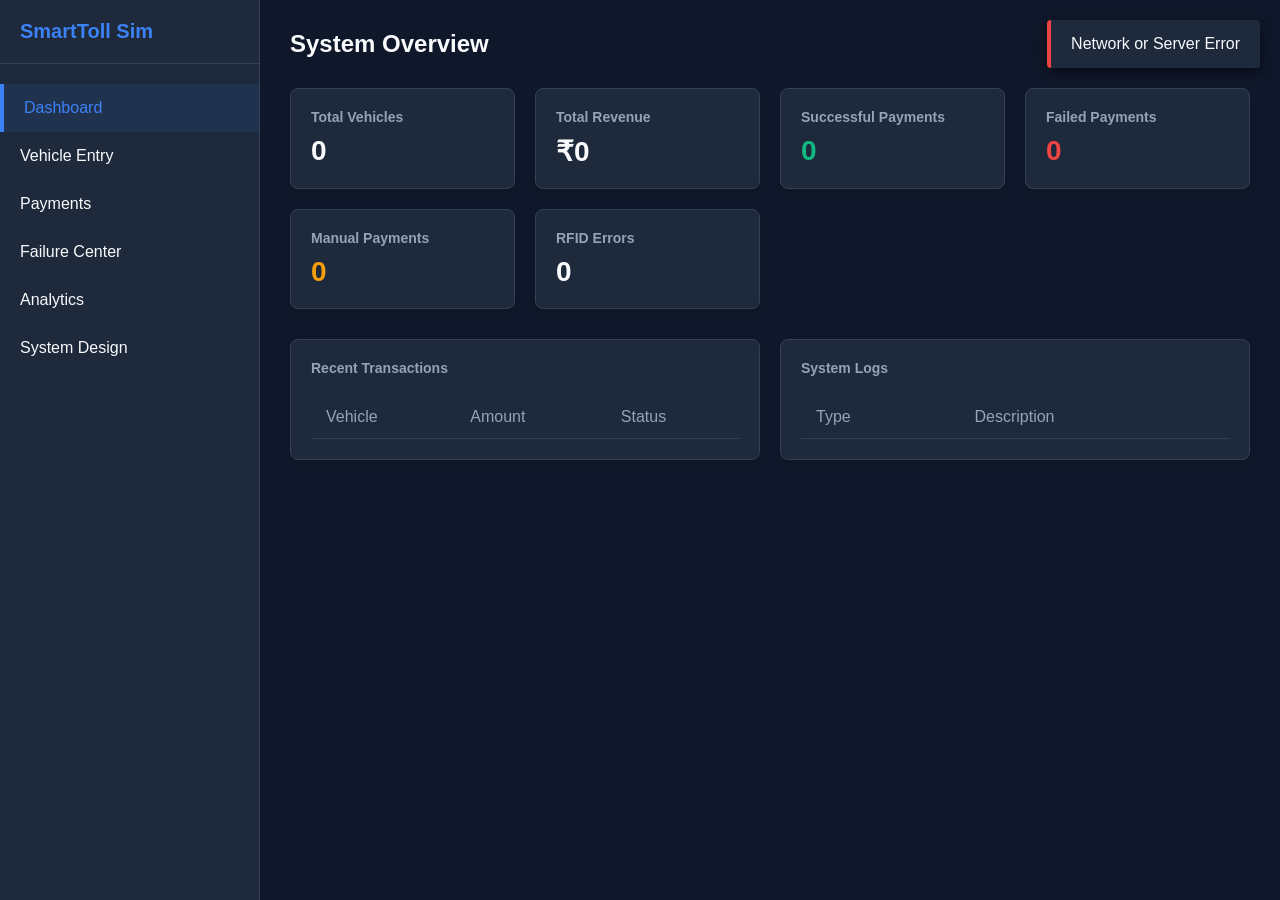
==== frontend/dashboard.html @ 0470155e "first commit" ====
<!DOCTYPE html>
<html lang="en">
<head>
    <meta charset="UTF-8">
    <meta name="viewport" content="width=device-width, initial-scale=1.0">
    <title>Dashboard - Smart Toll Simulator</title>
    <link rel="stylesheet" href="css/style.css">
</head>
<body>
    <div class="sidebar">
        <div class="logo">SmartToll Sim</div>
        <ul class="nav-links">
            <li><a href="dashboard.html" class="active">Dashboard</a></li>
            <li><a href="vehicle.html">Vehicle Entry</a></li>
            <li><a href="payment.html">Payments</a></li>
            <li><a href="failure.html">Failure Center</a></li>
            <li><a href="analytics.html">Analytics</a></li>
            <li><a href="system-design.html">System Design</a></li>
        </ul>
    </div>

    <div class="main-content">
        <header>
            <h1>System Overview</h1>
            <div id="system-status" class="badge badge-success">System Online</div>
        </header>

        <div class="dashboard-cards" id="dashboard-stats">
            <!-- Populated by JS -->
            <div class="card"><h3>Loading...</h3><div class="value">-</div></div>
        </div>

        <div class="split-layout">
            <div class="card">
                <h3>Recent Transactions</h3>
                <table id="recent-transactions">
                    <thead>
                        <tr>
                            <th>Vehicle</th>
                            <th>Amount</th>
                            <th>Status</th>
                        </tr>
                    </thead>
                    <tbody>
                        <!-- Populated by JS -->
                    </tbody>
                </table>
            </div>

            <div class="card">
                <h3>System Logs</h3>
                <table id="recent-logs">
                    <thead>
                        <tr>
                            <th>Type</th>
                            <th>Description</th>
                        </tr>
                    </thead>
                    <tbody>
                        <!-- Populated by JS -->
                    </tbody>
                </table>
            </div>
        </div>
    </div>
    <div id="notification-container"></div>
    <script src="js/app.js"></script>
    <script src="js/dashboard.js"></script>
</body>
</html>
---- frontend/css/style.css ----
:root {
    --bg-color: #0f172a;
    --sidebar-bg: #1e293b;
    --card-bg: #1e293b;
    --text-color: #f8fafc;
    --text-muted: #94a3b8;
    --primary: #3b82f6;
    --primary-hover: #2563eb;
    --success: #10b981;
    --danger: #ef4444;
    --warning: #f59e0b;
    --border-color: #334155;
}

* {
    margin: 0;
    padding: 0;
    box-sizing: border-box;
    font-family: 'Inter', 'Segoe UI', sans-serif;
}

body {
    background-color: var(--bg-color);
    color: var(--text-color);
    display: flex;
    min-height: 100vh;
}

/* Sidebar styling */
.sidebar {
    width: 260px;
    background-color: var(--sidebar-bg);
    padding: 20px 0;
    border-right: 1px solid var(--border-color);
    display: flex;
    flex-direction: column;
}

.logo {
    padding: 0 20px 20px;
    font-size: 20px;
    font-weight: bold;
    color: var(--primary);
    border-bottom: 1px solid var(--border-color);
    margin-bottom: 20px;
}

.nav-links {
    list-style: none;
}

.nav-links li a {
    display: block;
    padding: 15px 20px;
    color: var(--text-color);
    text-decoration: none;
    transition: 0.3s;
}

.nav-links li a:hover, .nav-links li a.active {
    background-color: rgba(59, 130, 246, 0.1);
    color: var(--primary);
    border-left: 4px solid var(--primary);
}

/* Main Content */
.main-content {
    flex: 1;
    padding: 30px;
    overflow-y: auto;
}

header {
    display: flex;
    justify-content: space-between;
    align-items: center;
    margin-bottom: 30px;
}

h1 {
    font-size: 24px;
    font-weight: 600;
}

/* Dashboard Cards */
.dashboard-cards {
    display: grid;
    grid-template-columns: repeat(auto-fit, minmax(200px, 1fr));
    gap: 20px;
    margin-bottom: 30px;
}

.card {
    background-color: var(--card-bg);
    padding: 20px;
    border-radius: 8px;
    border: 1px solid var(--border-color);
    box-shadow: 0 4px 6px -1px rgba(0, 0, 0, 0.1);
}

.card h3 {
    font-size: 14px;
    color: var(--text-muted);
    margin-bottom: 10px;
}

.card .value {
    font-size: 28px;
    font-weight: bold;
}

/* Forms and Buttons */
.form-group {
    margin-bottom: 15px;
}

.form-group label {
    display: block;
    margin-bottom: 5px;
    color: var(--text-muted);
}

.form-group input, .form-group select {
    width: 100%;
    padding: 10px;
    border-radius: 4px;
    border: 1px solid var(--border-color);
    background-color: var(--bg-color);
    color: var(--text-color);
}

.btn {
    padding: 10px 20px;
    border: none;
    border-radius: 4px;
    cursor: pointer;
    font-weight: 500;
    transition: 0.3s;
}

.btn-primary {
    background-color: var(--primary);
    color: white;
}

.btn-primary:hover {
    background-color: var(--primary-hover);
}

.btn-danger {
    background-color: var(--danger);
    color: white;
}

.btn-warning {
    background-color: var(--warning);
    color: white;
}

/* Tables */
table {
    width: 100%;
    border-collapse: collapse;
    margin-top: 20px;
}

th, td {
    padding: 12px 15px;
    text-align: left;
    border-bottom: 1px solid var(--border-color);
}

th {
    color: var(--text-muted);
    font-weight: 500;
}

.badge {
    padding: 4px 8px;
    border-radius: 12px;
    font-size: 12px;
    font-weight: bold;
}

.badge-success { background: rgba(16, 185, 129, 0.2); color: var(--success); }
.badge-danger { background: rgba(239, 68, 68, 0.2); color: var(--danger); }
.badge-warning { background: rgba(245, 158, 11, 0.2); color: var(--warning); }

/* Notifications */
#notification-container {
    position: fixed;
    top: 20px;
    right: 20px;
    z-index: 9999;
}

.notification {
    background-color: var(--card-bg);
    border-left: 4px solid var(--primary);
    padding: 15px 20px;
    margin-bottom: 10px;
    border-radius: 4px;
    box-shadow: 0 4px 12px rgba(0,0,0,0.5);
    animation: slideIn 0.3s ease-out;
    color: var(--text-color);
}

.notification.success { border-color: var(--success); }
.notification.error { border-color: var(--danger); }

@keyframes slideIn {
    from { transform: translateX(100%); opacity: 0; }
    to { transform: translateX(0); opacity: 1; }
}

/* Two column layout for pages */
.split-layout {
    display: grid;
    grid-template-columns: 1fr 1fr;
    gap: 20px;
}
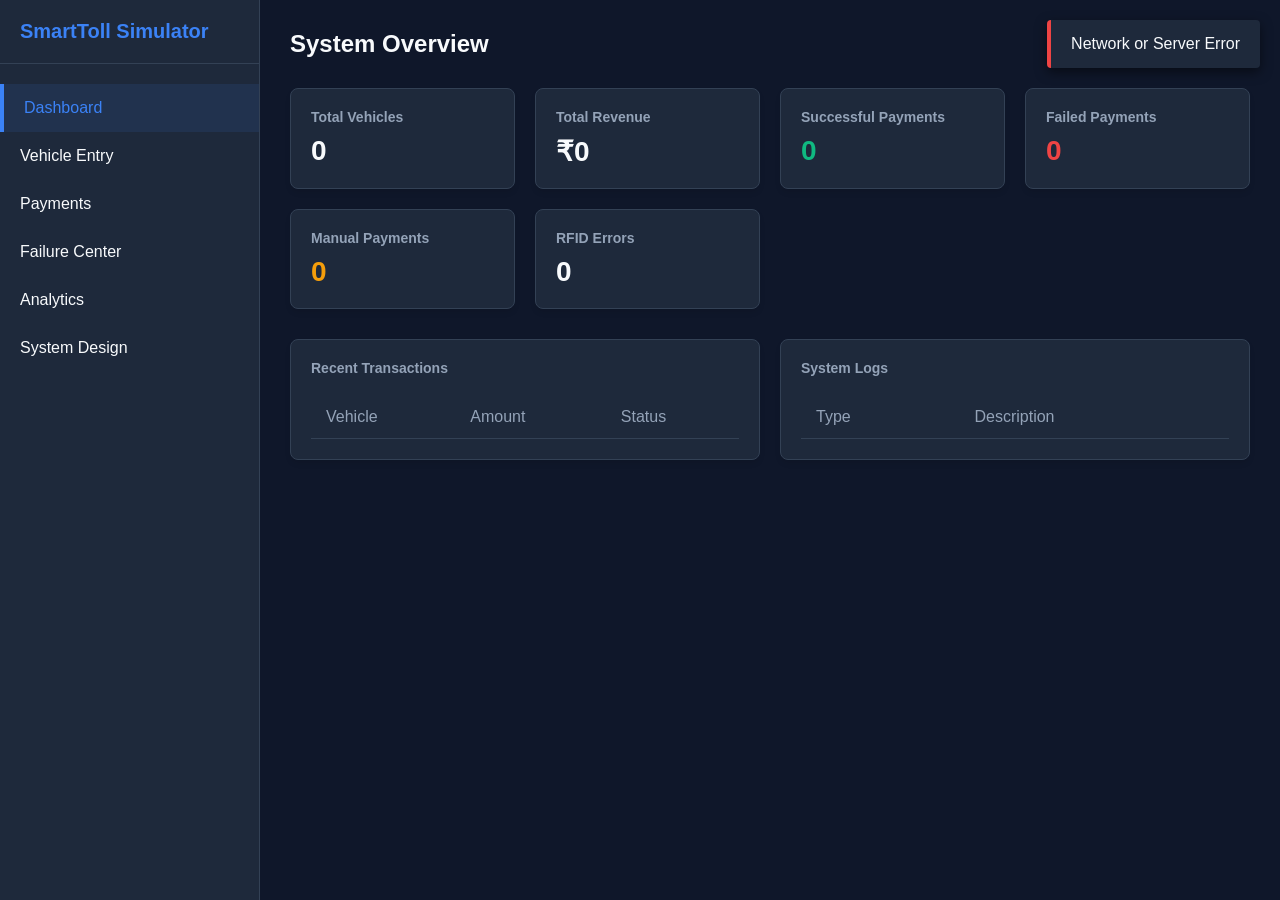
==== commit 60802802: "." ====
--- a/frontend/dashboard.html
+++ b/frontend/dashboard.html
@@ -1,14 +1,16 @@
 <!DOCTYPE html>
 <html lang="en">
+
 <head>
     <meta charset="UTF-8">
     <meta name="viewport" content="width=device-width, initial-scale=1.0">
     <title>Dashboard - Smart Toll Simulator</title>
     <link rel="stylesheet" href="css/style.css">
 </head>
+
 <body>
     <div class="sidebar">
-        <div class="logo">SmartToll Sim</div>
+        <div class="logo">SmartToll Simulator</div>
         <ul class="nav-links">
             <li><a href="dashboard.html" class="active">Dashboard</a></li>
             <li><a href="vehicle.html">Vehicle Entry</a></li>
@@ -27,7 +29,10 @@
 
         <div class="dashboard-cards" id="dashboard-stats">
             <!-- Populated by JS -->
-            <div class="card"><h3>Loading...</h3><div class="value">-</div></div>
+            <div class="card">
+                <h3>Loading...</h3>
+                <div class="value">-</div>
+            </div>
         </div>
 
         <div class="split-layout">
@@ -67,4 +72,5 @@
     <script src="js/app.js"></script>
     <script src="js/dashboard.js"></script>
 </body>
-</html>
+
+</html>
